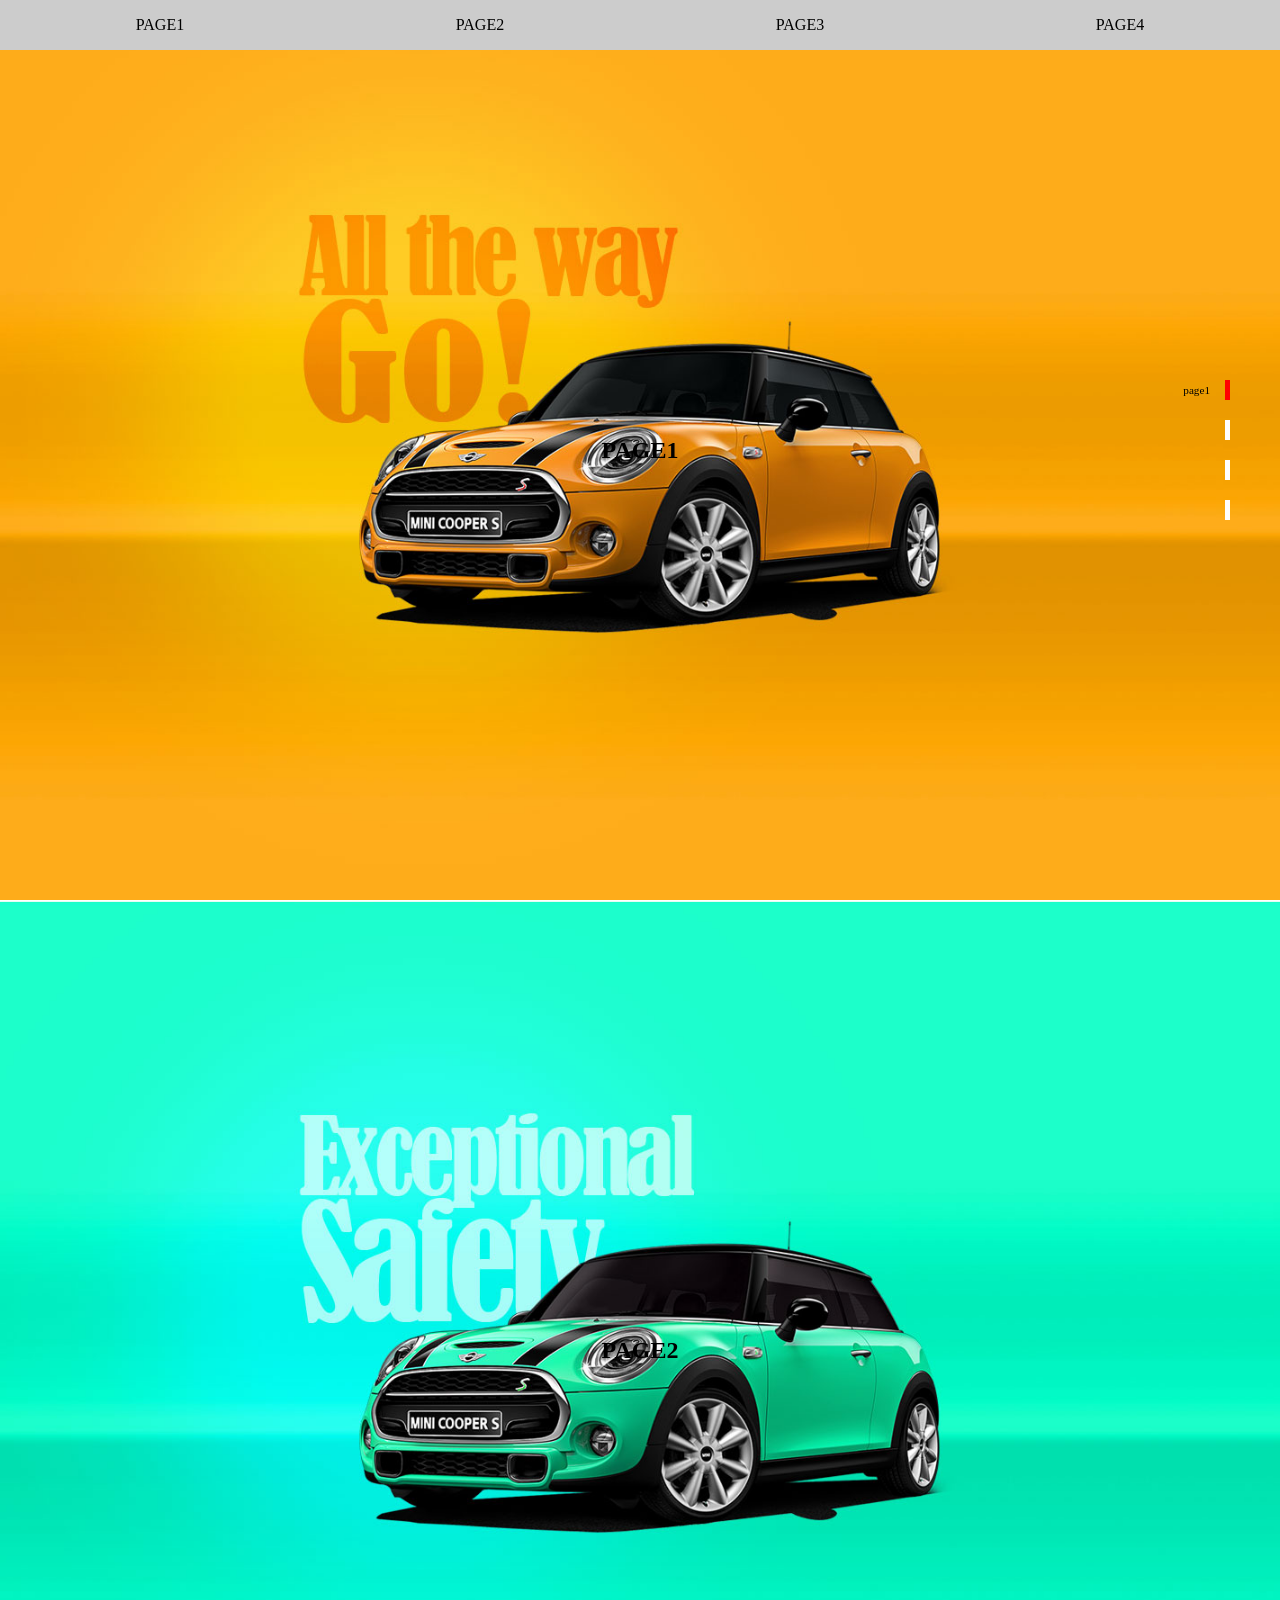
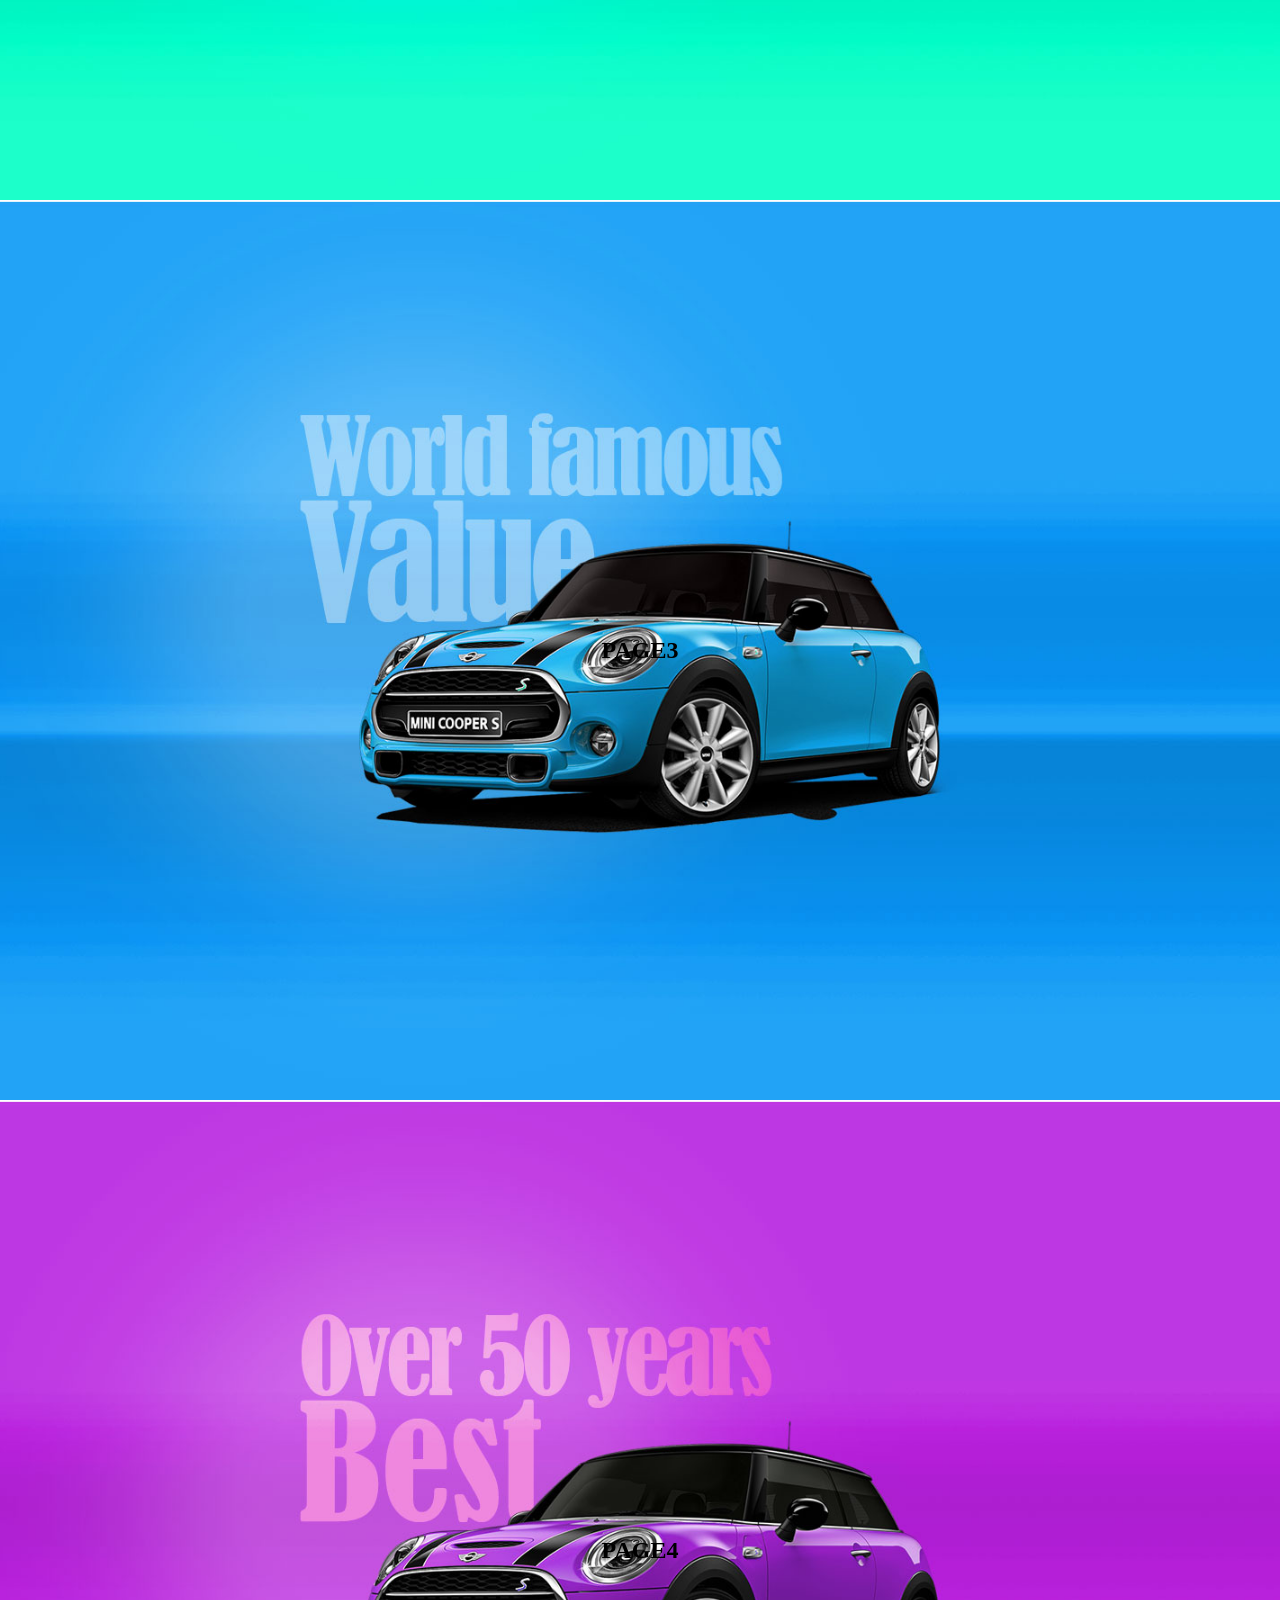
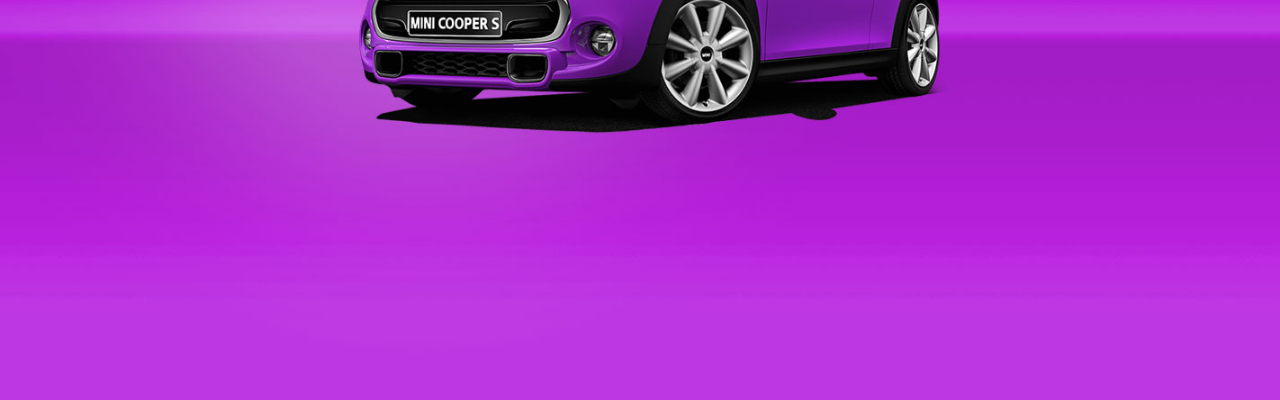
==== index.html @ 4f1d0cc6 "first" ====
<!doctype html>
<html lang="en">
  <head>
    <meta charset="UTF-8" />
    <meta name="viewport" content="width=device-width, initial-scale=1.0" />
    <title>Document</title>
    <script src="js/jquery-4.0.0.min.js"></script>
    <style>
      * {
        margin: 0px;
        padding: 0px;
      }
      ul {
        list-style: none;
      }
      a {
        color: inherit;
        text-decoration: inherit;
      }

      /*header*/
      header {
        background-color: #ccc;
        position: fixed;
        width: 100%;
      }
      header ul {
        display: flex;
        justify-content: space-between;
        align-items: center;
        text-align: center;
      }
      header ul li {
        width: calc(100% / 4);
      }
      header ul li a {
        width: 100%;
        padding: 1rem 0px;
        display: inline-block;
      }
      header ul li:hover {
        background-color: #000;
        color: #fff;
      }

      /*container*/
      #container {
        width: 100%;
        height: 100vh;
      }
      #container section {
        width: 100%;
        height: 100%;
        background-repeat: no-repeat;
        background-position: center;
        background-size: cover;
      }
      .page1 {
        background-image: url(img/pic11.jpg);
      }
      .page2 {
        background-image: url(img/pic22.jpg);
      }
      .page3 {
        background-image: url(img/pic33.jpg);
      }
      .page4 {
        background-image: url(img/pic44.jpg);
      }
      #container h2 {
        display: flex;
        justify-content: center;
        align-items: center;
        height: 100%;
      }

      /*navi*/
      #navi {
        position: fixed;
        right: 50px;
        top: 50%;
        transform: translateY(-50%);
        /* border: 1px solid red; */
      }
      #navi li {
        width: 5px;
        height: 20px;
        background-color: #fff;
        margin-bottom: 20px;
        position: relative;
        /* border: 1px solid red; */
      }
      #navi li:last-child {
        margin-bottom: 0px;
      }
      #navi li.on {
        background-color: red;
      }
      #navi li span {
        font-size: 0.7rem;
        position: absolute;
        right: 20px;
        top: 50%;
        transform: translateY(-50%);
        display: none;
      }
      #navi li.on span {
        display: block;
      }
    </style>
  </head>
  <body>
    <header>
      <ul>
        <li><a href="#">PAGE1</a></li>
        <li><a href="#">PAGE2</a></li>
        <li><a href="#">PAGE3</a></li>
        <li><a href="#">PAGE4</a></li>
      </ul>
    </header>
    <div id="container">
      <section class="page1"><h2>PAGE1</h2></section>
      <section class="page2"><h2>PAGE2</h2></section>
      <section class="page3"><h2>PAGE3</h2></section>
      <section class="page4"><h2>PAGE4</h2></section>
    </div>

    <ul id="navi">
      <li class="on"><span>page1</span></li>
      <li><span>page2</span></li>
      <li><span>page3</span></li>
      <li><span>page4</span></li>
    </ul>

    <script>
      $("header li").on("click", function () {
        //   let  page1 = $(".page1").offset().top;
        //     console.log(page1);
        //    let page2 = $(".page2").offset().top;
        //     console.log(page2);
        //   let  page3 = $(".page3").offset().top;
        //     console.log(page3);
        //   let  page4 = $(".page4").offset().top;
        //     console.log(page4);
        let i = $(this).index();
        // console.log(i);
        let target = $("section").eq(i).offset().top;
        // console.log(target);

        $("html, body").stop().animate({ scrollTop: target });

        $("#navi li").removeClass("on");
        $("#navi li").eq(i).addClass("on");
      });

      $("#navi li").on("click", function () {
        let i = $(this).index();
        console.log(i);
        let target = $("section").eq(i).offset().top;
        // console.log(target);

        $("html, body").stop().animate({ scrollTop: target });

        $("#navi li").removeClass("on");
        $("#navi li").eq(i).addClass("on");
      });
    </script>
  </body>
</html>
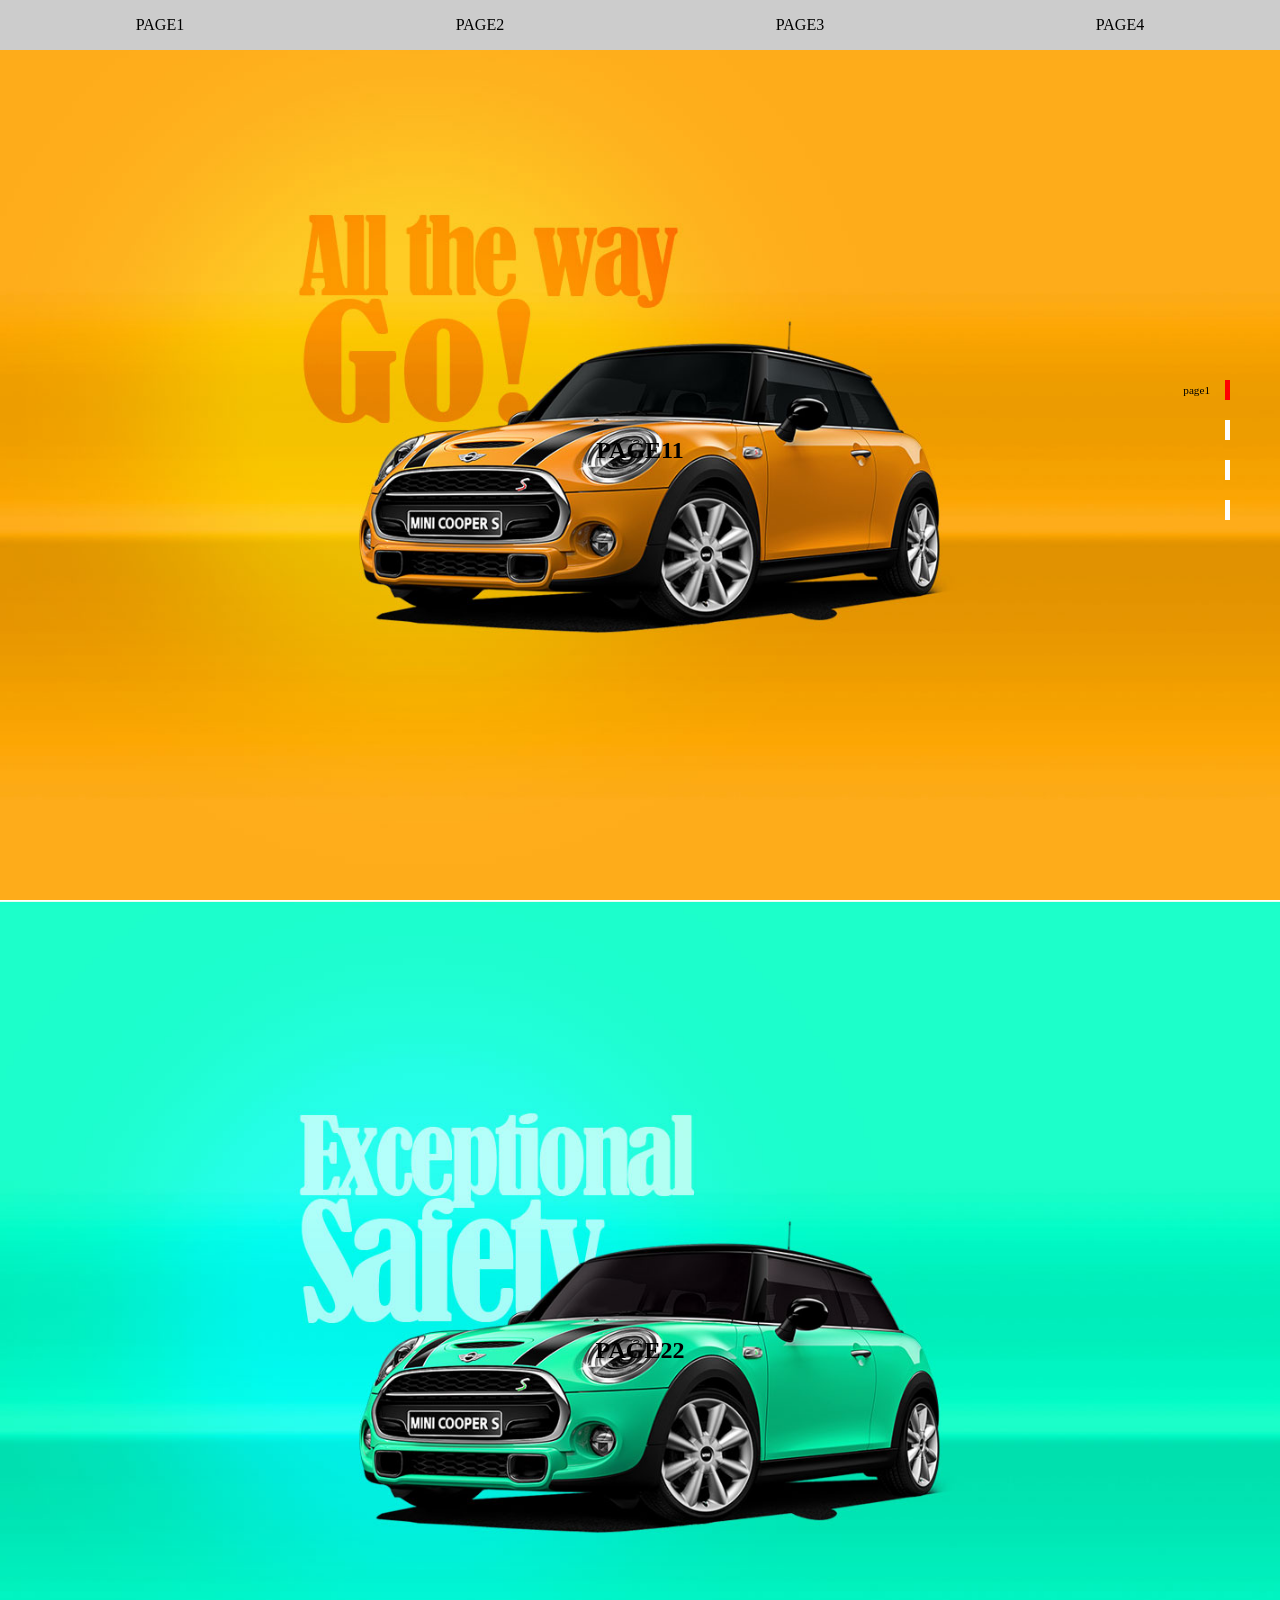
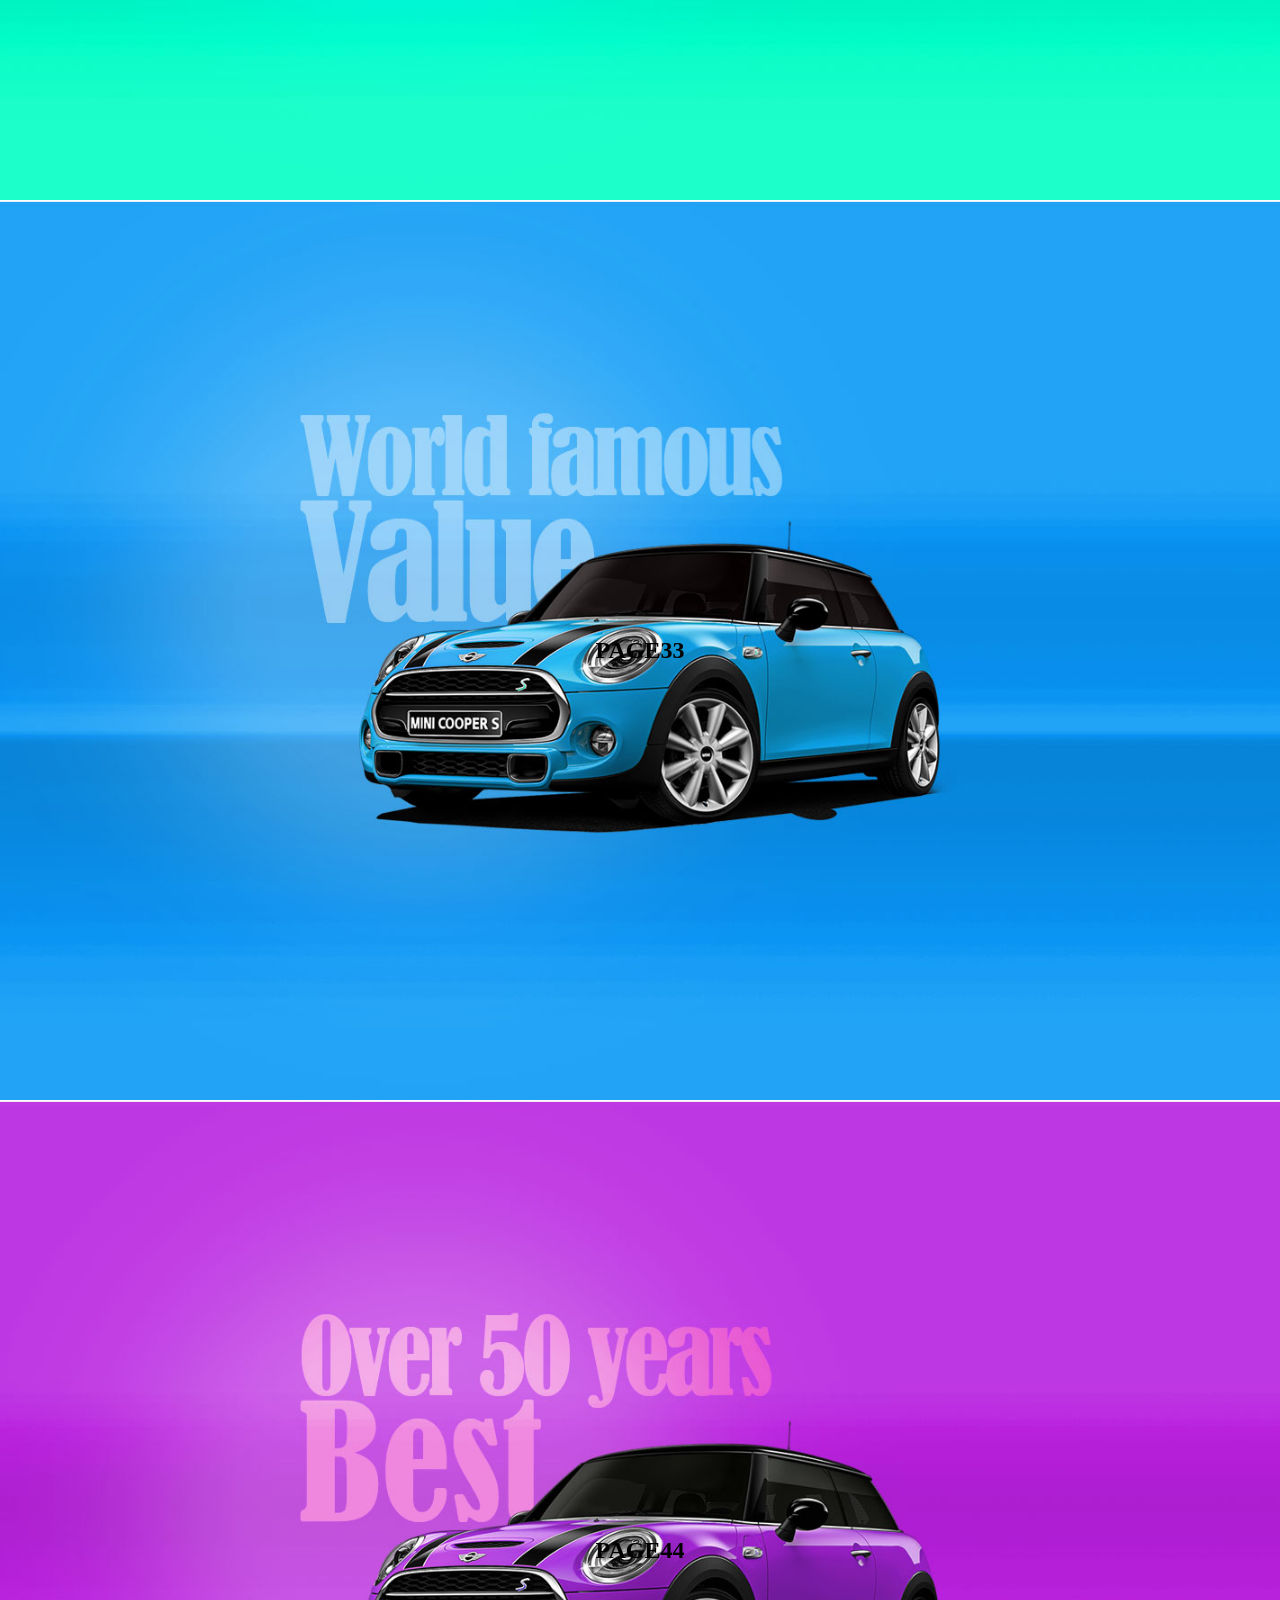
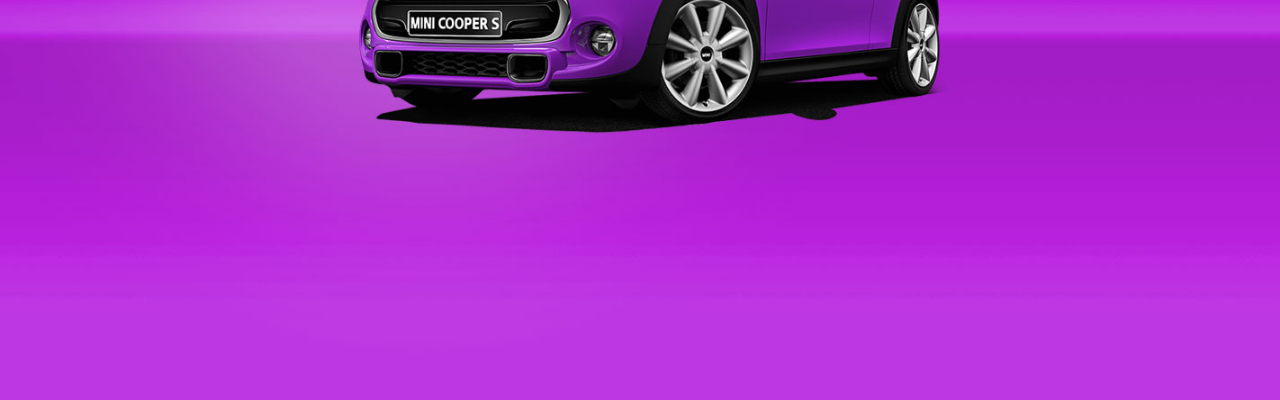
==== commit 8d717a33: "second" ====
--- a/index.html
+++ b/index.html
@@ -9,6 +9,7 @@
       * {
         margin: 0px;
         padding: 0px;
+        box-sizing: border-box;
       }
       ul {
         list-style: none;
@@ -119,10 +120,10 @@
       </ul>
     </header>
     <div id="container">
-      <section class="page1"><h2>PAGE1</h2></section>
-      <section class="page2"><h2>PAGE2</h2></section>
-      <section class="page3"><h2>PAGE3</h2></section>
-      <section class="page4"><h2>PAGE4</h2></section>
+      <section class="page1"><h2>PAGE11</h2></section>
+      <section class="page2"><h2>PAGE22</h2></section>
+      <section class="page3"><h2>PAGE33</h2></section>
+      <section class="page4"><h2>PAGE44</h2></section>
     </div>
 
     <ul id="navi">
